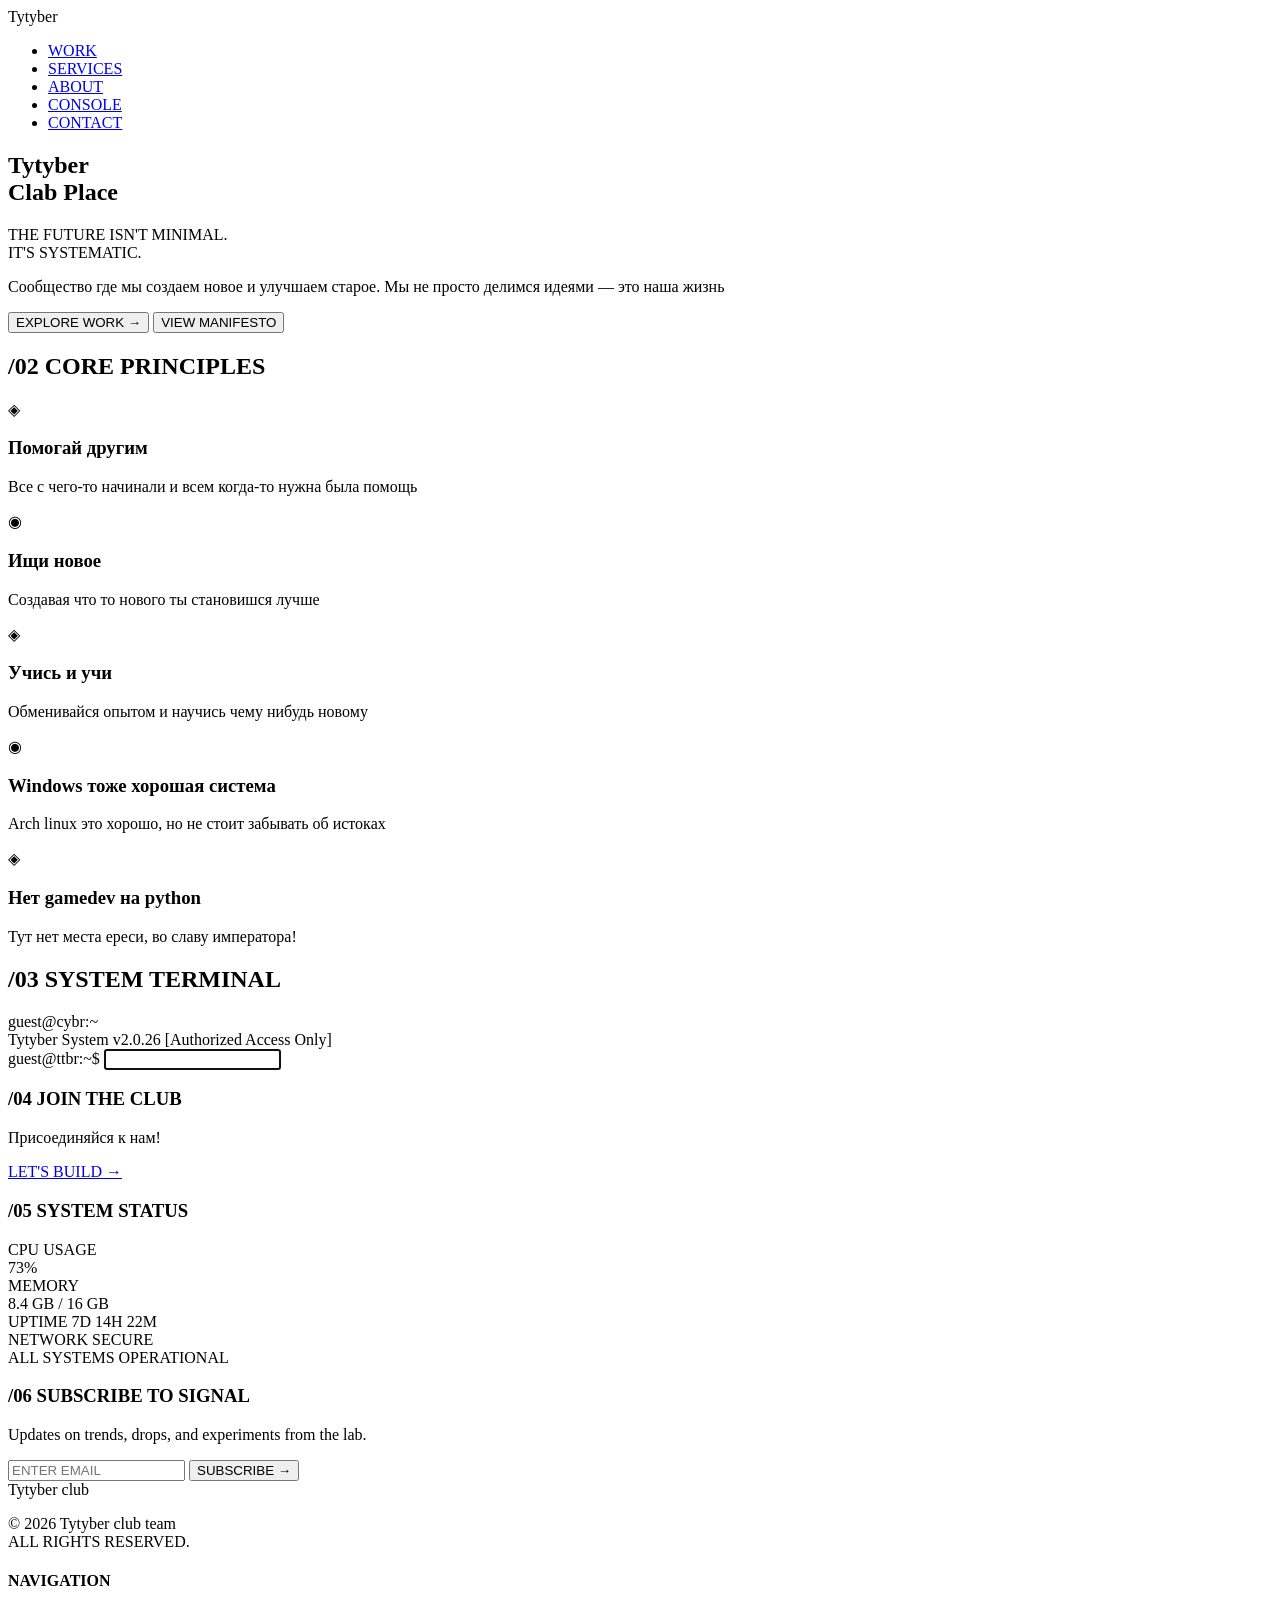
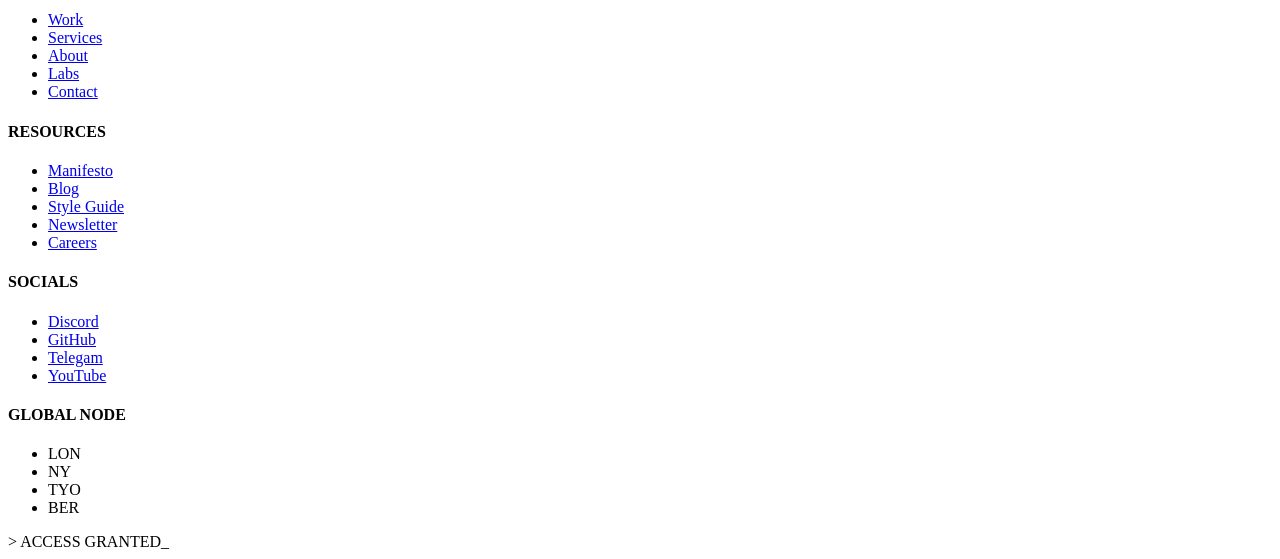
==== src/internal/templates/index.html @ a97dfc1c "finish basic function" ====
<!DOCTYPE html>
<html lang="ru">
<head>
    <meta charset="UTF-8">
    <meta name="viewport" content="width=device-width, initial-scale=1.0">
    <title>Tytyber club place</title>
    <link rel="stylesheet" href="/assets/styles/index.css">
</head>
<body>
<!-- Header -->
<header class="header">
    <nav class="nav">
        <div class="logo">Tytyber</div>
        <ul class="nav-links">
            <li><a href="#work">WORK</a></li>
            <li><a href="#services">SERVICES</a></li>
            <li><a href="#about">ABOUT</a></li>
            <li><a href="#labs">CONSOLE</a></li>
            <li><a href="#contact">CONTACT</a></li>
        </ul>
    </nav>
</header>

<!-- Hero Section -->
<section class="hero">
    <div class="hero-content">
        <h1 class="hero-title">Tytyber<br>Clab Place</h1>
        <p class="hero-subtitle">THE FUTURE ISN'T MINIMAL.<br>IT'S SYSTEMATIC.</p>
        <p class="hero-text">Сообщество где мы создаем новое и улучшаем старое. Мы не просто делимся идеями — это наша жизнь</p>
        <div class="hero-buttons">
            <button class="btn-primary">EXPLORE WORK →</button>
            <button class="btn-secondary">VIEW MANIFESTO</button>
        </div>
    </div>
    <div class="hero-visual">
        <div class="grid-overlay"></div>
        <div class="digital-head"></div>
    </div>
</section>

<!-- Core Principles -->
<section class="principles" id="about">
    <h2 class="section-title">/02 CORE PRINCIPLES</h2>
    <div class="principles-grid">
        <div class="principle-card">
            <div class="principle-icon">◈</div>
            <h3>Помогай другим</h3>
            <p>Все с чего-то начинали и всем когда-то нужна была помощь</p>
        </div>
        <div class="principle-card">
            <div class="principle-icon">◉</div>
            <h3>Ищи новое</h3>
            <p>Создавая что то нового ты становишся лучше</p>
        </div>
        <div class="principle-card">
            <div class="principle-icon">◈</div>
            <h3>Учись и учи</h3>
            <p>Обменивайся опытом и научись чему нибудь новому</p>
        </div>
        <div class="principle-card">
            <div class="principle-icon">◉</div>
            <h3>Windows тоже хорошая система</h3>
            <p>Arch linux это хорошо, но не стоит забывать об истоках</p>
        </div>
        <div class="principle-card">
            <div class="principle-icon">◈</div>
            <h3>Нет gamedev на python</h3>
            <p>Тут нет места ереси, во славу императора!</p>
        </div>
    </div>
</section>

<!-- Terminal Section (вместо Selected Work) -->
<section class="terminal-section" id="labs">
    <h2 class="section-title">/03 SYSTEM TERMINAL</h2>
    <div class="terminal-container">
        <div class="terminal-header">
            <div class="terminal-buttons">
                <span class="terminal-btn close"></span>
                <span class="terminal-btn minimize"></span>
                <span class="terminal-btn maximize"></span>
            </div>
            <div class="terminal-title">guest@cybr:~</div>
        </div>
        <div class="terminal-body" id="terminal">
            <div class="terminal-output" id="terminalOutput">
                <div class="terminal-line">Tytyber System v2.0.26 [Authorized Access Only]</div>
                <div class="terminal-line"></div>
            </div>
            <div class="terminal-input-line">
                <span class="prompt">guest@ttbr:~$</span>
                <input type="text" id="terminalInput" class="terminal-input" autocomplete="off" autofocus>
            </div>
        </div>
    </div>
</section>

<!-- System Status -->
<section class="status-section">
    <div class="status-grid">
        <div class="status-card">
            <h3>/04 JOIN THE CLUB</h3>
            <p>Присоединяйся к нам!</p>
            <a href="https://discord.gg/yjB6pMrVYx" class="btn-primary">LET'S BUILD →</a>
        </div>
        <div class="status-card">
            <h3>/05 SYSTEM STATUS</h3>
            <div class="system-stats">
                <div class="stat">
                    <span>CPU USAGE</span>
                    <div class="progress-bar"><div class="progress" style="width: 73%"></div></div>
                    <span>73%</span>
                </div>
                <div class="stat">
                    <span>MEMORY</span>
                    <div class="progress-bar"><div class="progress" style="width: 50%"></div></div>
                    <span>8.4 GB / 16 GB</span>
                </div>
                <div class="stat">
                    <span>UPTIME</span>
                    <span>7D 14H 22M</span>
                </div>
                <div class="stat">
                    <span>NETWORK</span>
                    <span class="secure">SECURE</span>
                </div>
            </div>
            <div class="system-message">ALL SYSTEMS OPERATIONAL</div>
        </div>
        <div class="status-card">
            <h3>/06 SUBSCRIBE TO SIGNAL</h3>
            <p>Updates on trends, drops, and experiments from the lab.</p>
            <form class="subscribe-form">
                <input type="email" placeholder="ENTER EMAIL" required>
                <button type="submit" class="btn-primary">SUBSCRIBE →</button>
            </form>
        </div>
    </div>
</section>

<!-- Footer -->
<footer class="footer">
    <div class="footer-grid">
        <div class="footer-brand">
            <div class="logo">Tytyber club</div>
            <p>© 2026 Tytyber club team<br>ALL RIGHTS RESERVED.</p>
        </div>
        <div class="footer-links">
            <h4>NAVIGATION</h4>
            <ul>
                <li><a href="#">Work</a></li>
                <li><a href="#">Services</a></li>
                <li><a href="#">About</a></li>
                <li><a href="#">Labs</a></li>
                <li><a href="#">Contact</a></li>
            </ul>
        </div>
        <div class="footer-links">
            <h4>RESOURCES</h4>
            <ul>
                <li><a href="#">Manifesto</a></li>
                <li><a href="#">Blog</a></li>
                <li><a href="#">Style Guide</a></li>
                <li><a href="#">Newsletter</a></li>
                <li><a href="#">Careers</a></li>
            </ul>
        </div>
        <div class="footer-links">
            <h4>SOCIALS</h4>
            <ul>
                <li><a href="https://discord.gg/yjB6pMrVYx">Discord</a></li>
                <li><a href="https://github.com/Tytyber">GitHub</a></li>
                <li><a href="https:/t.me/tytyber_club">Telegam</a></li>
                <li><a href="https://www.youtube.com/@Tytyber-club">YouTube</a></li>
            </ul>
        </div>
        <div class="footer-links">
            <h4>GLOBAL NODE</h4>
            <ul>
                <li>LON</li>
                <li>NY</li>
                <li>TYO</li>
                <li>BER</li>
            </ul>
        </div>
    </div>
    <div class="footer-bottom">
        <span>> ACCESS GRANTED_</span>
    </div>
</footer>

<script src="/assets/js/index.js"></script>
</body>
</html>
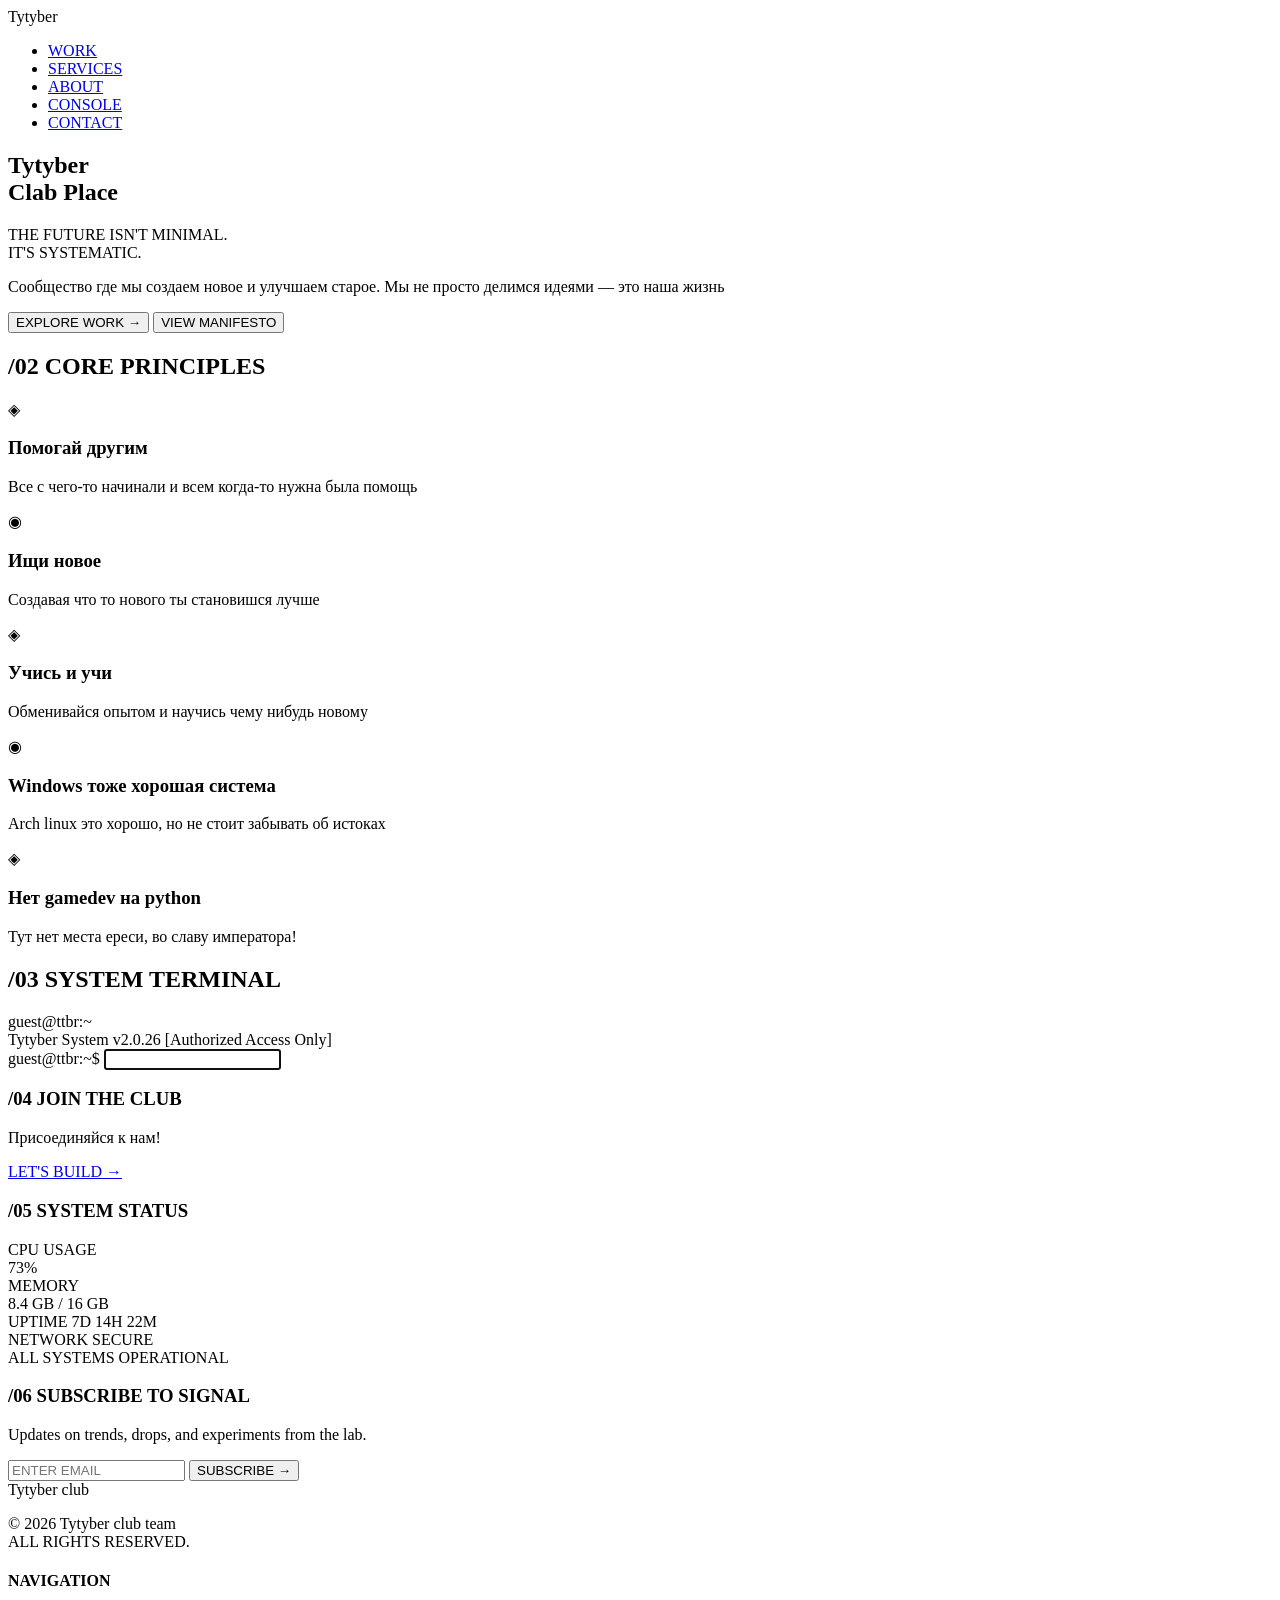
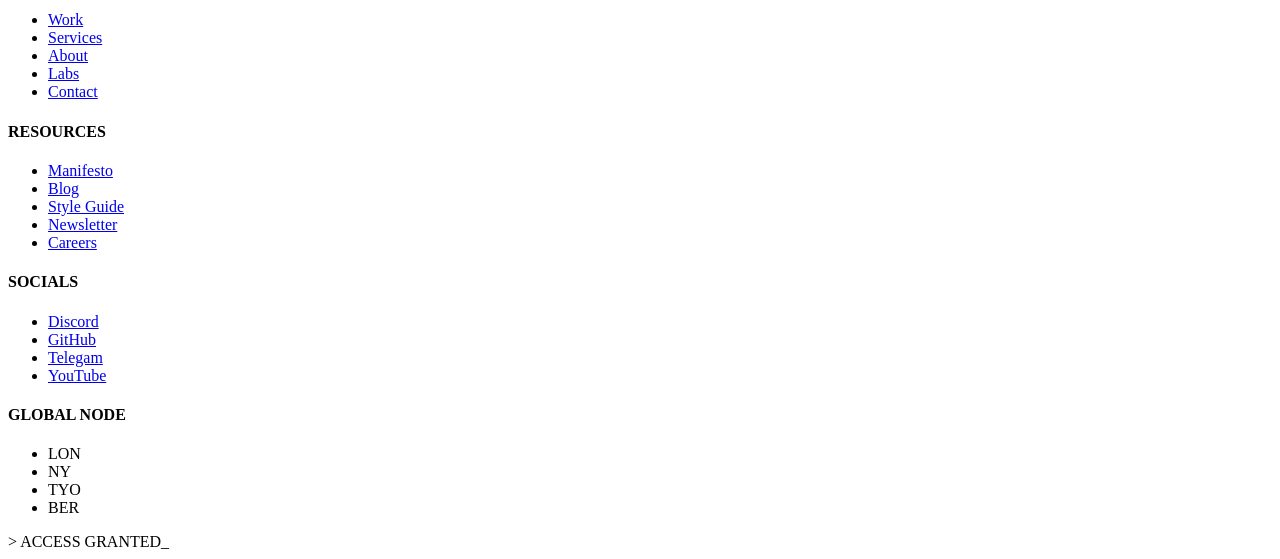
==== commit 9878a18b: "add admin panel The admin panel has been created. The dashboard and metrics have been added. The use" ====
--- a/src/internal/templates/index.html
+++ b/src/internal/templates/index.html
@@ -80,7 +80,7 @@
                 <span class="terminal-btn minimize"></span>
                 <span class="terminal-btn maximize"></span>
             </div>
-            <div class="terminal-title">guest@cybr:~</div>
+            <div class="terminal-title">guest@ttbr:~</div>
         </div>
         <div class="terminal-body" id="terminal">
             <div class="terminal-output" id="terminalOutput">
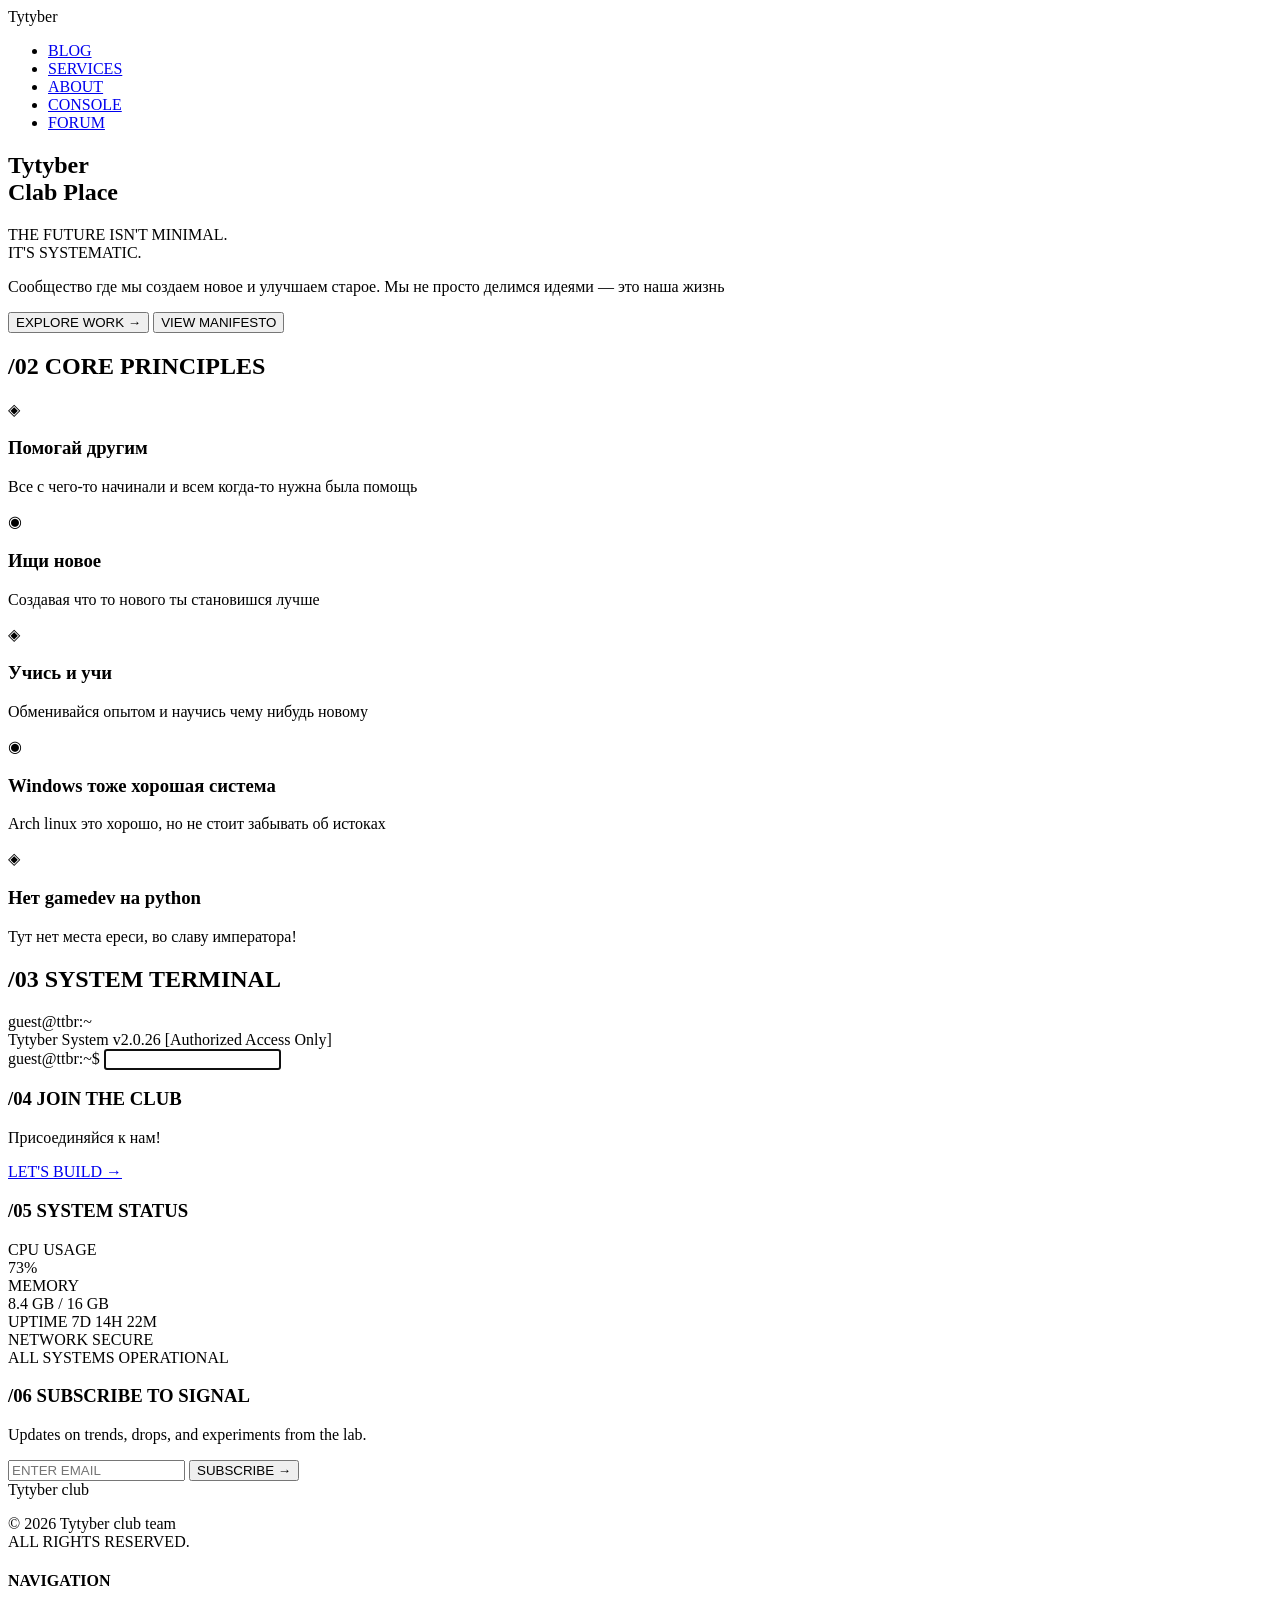
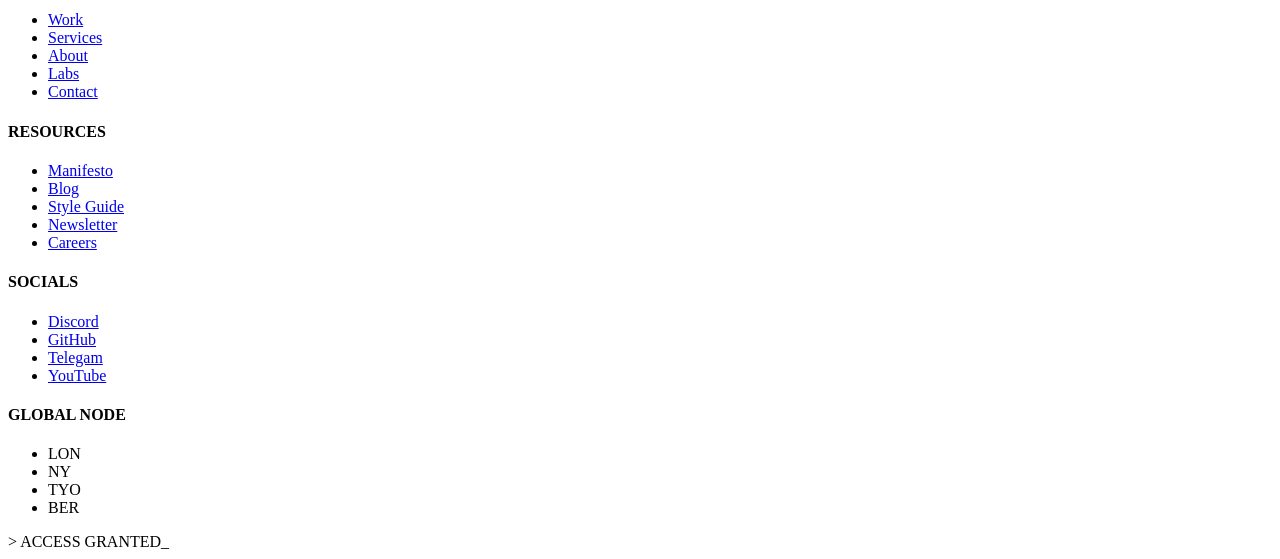
==== commit 3827402c: "finish blog added blog added hash of password fixed some bags" ====
--- a/src/internal/templates/index.html
+++ b/src/internal/templates/index.html
@@ -12,11 +12,11 @@
     <nav class="nav">
         <div class="logo">Tytyber</div>
         <ul class="nav-links">
-            <li><a href="#work">WORK</a></li>
+            <li><a href="/blog">BLOG</a></li>
             <li><a href="#services">SERVICES</a></li>
             <li><a href="#about">ABOUT</a></li>
             <li><a href="#labs">CONSOLE</a></li>
-            <li><a href="#contact">CONTACT</a></li>
+            <li><a href="#contact">FORUM</a></li>
         </ul>
     </nav>
 </header>
@@ -159,7 +159,7 @@
             <h4>RESOURCES</h4>
             <ul>
                 <li><a href="#">Manifesto</a></li>
-                <li><a href="#">Blog</a></li>
+                <li><a href="/blog">Blog</a></li>
                 <li><a href="#">Style Guide</a></li>
                 <li><a href="#">Newsletter</a></li>
                 <li><a href="#">Careers</a></li>
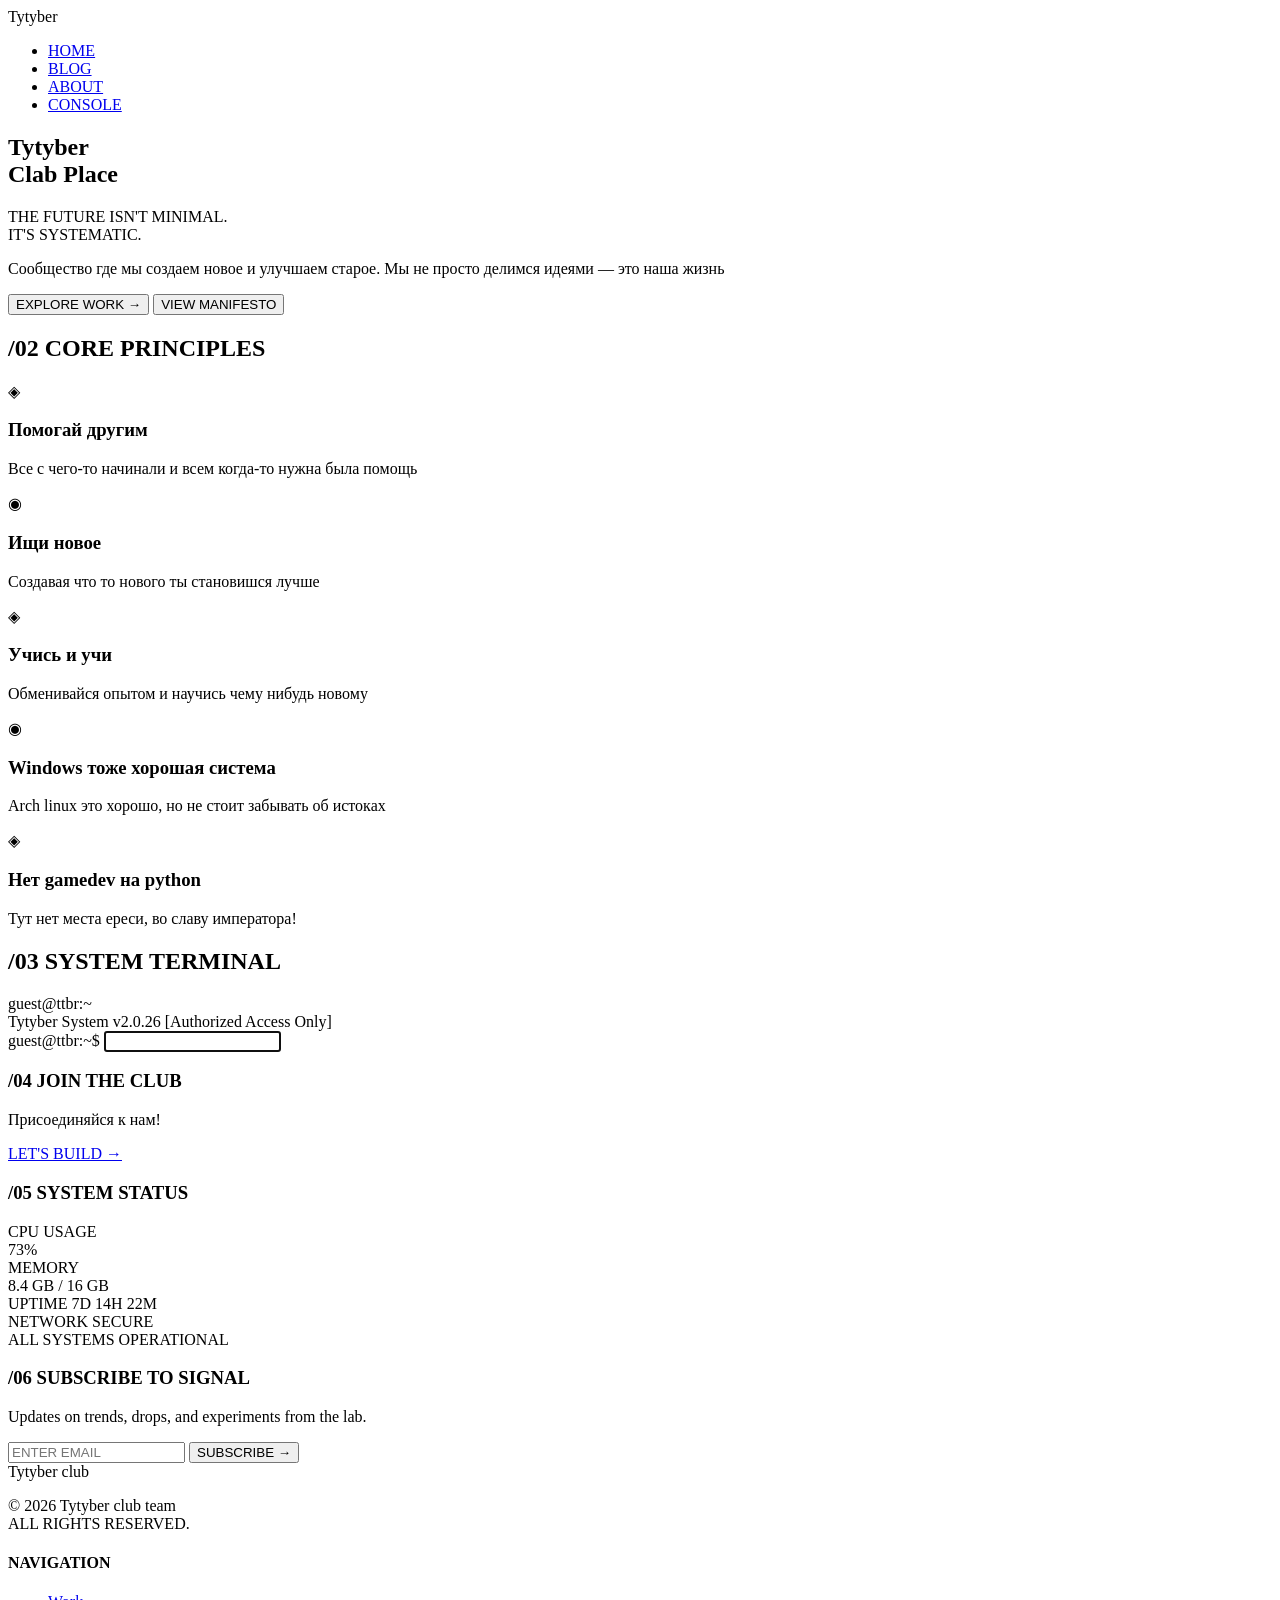
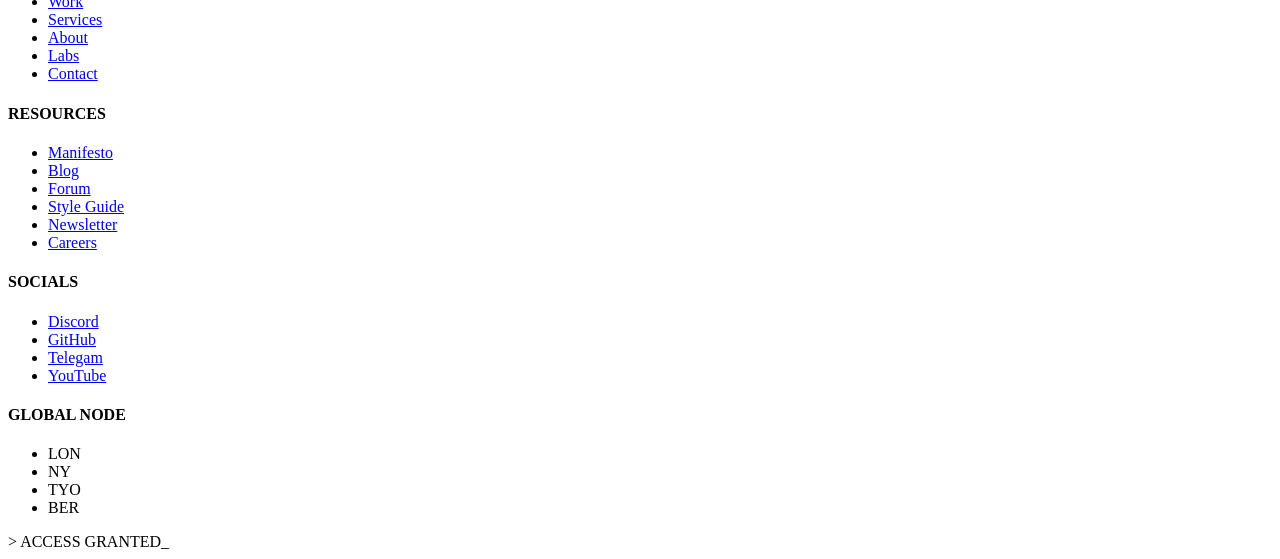
==== commit d113339f: "finish create forum + added profile page + added forum pages + added forum system" ====
--- a/src/internal/templates/index.html
+++ b/src/internal/templates/index.html
@@ -12,11 +12,10 @@
     <nav class="nav">
         <div class="logo">Tytyber</div>
         <ul class="nav-links">
+            <li><a href="/">HOME</a></li>
             <li><a href="/blog">BLOG</a></li>
-            <li><a href="#services">SERVICES</a></li>
             <li><a href="#about">ABOUT</a></li>
             <li><a href="#labs">CONSOLE</a></li>
-            <li><a href="#contact">FORUM</a></li>
         </ul>
     </nav>
 </header>
@@ -160,6 +159,7 @@
             <ul>
                 <li><a href="#">Manifesto</a></li>
                 <li><a href="/blog">Blog</a></li>
+                <li><a href="/forum">Forum</a></li>
                 <li><a href="#">Style Guide</a></li>
                 <li><a href="#">Newsletter</a></li>
                 <li><a href="#">Careers</a></li>
